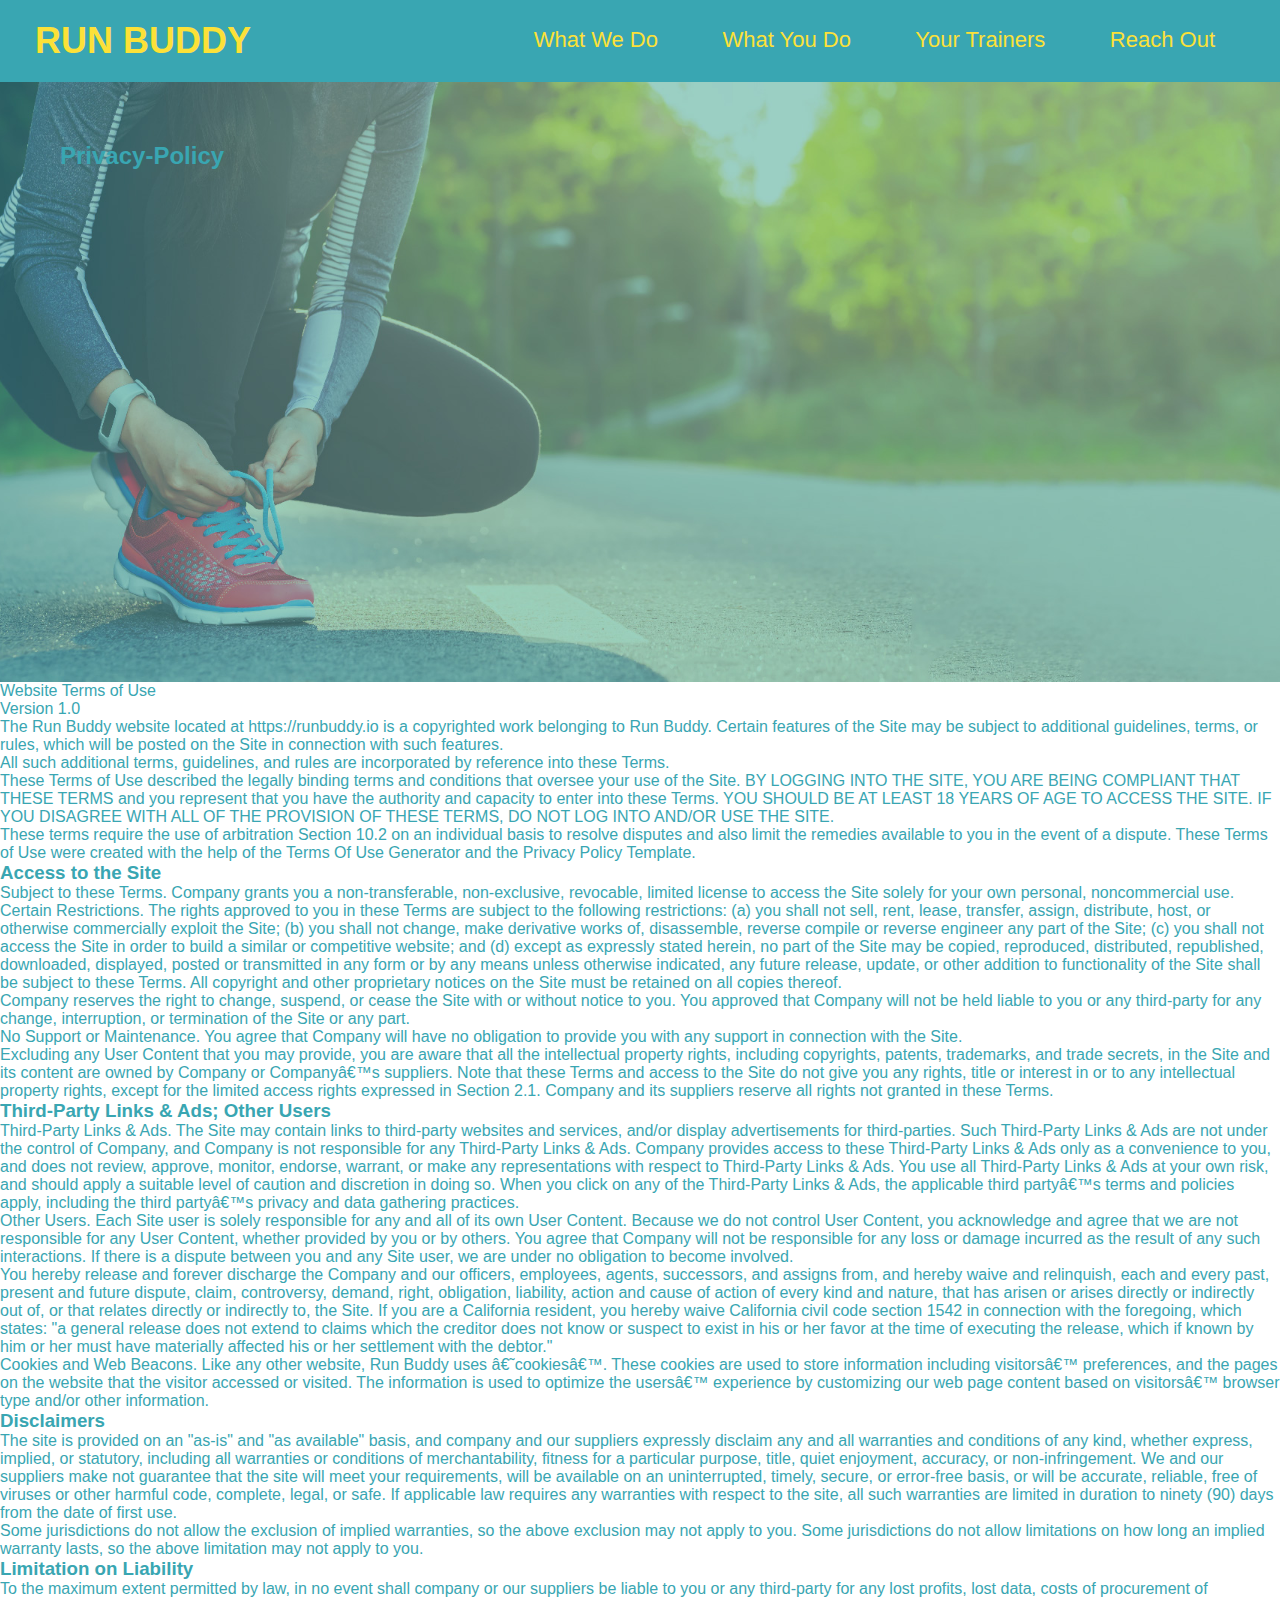
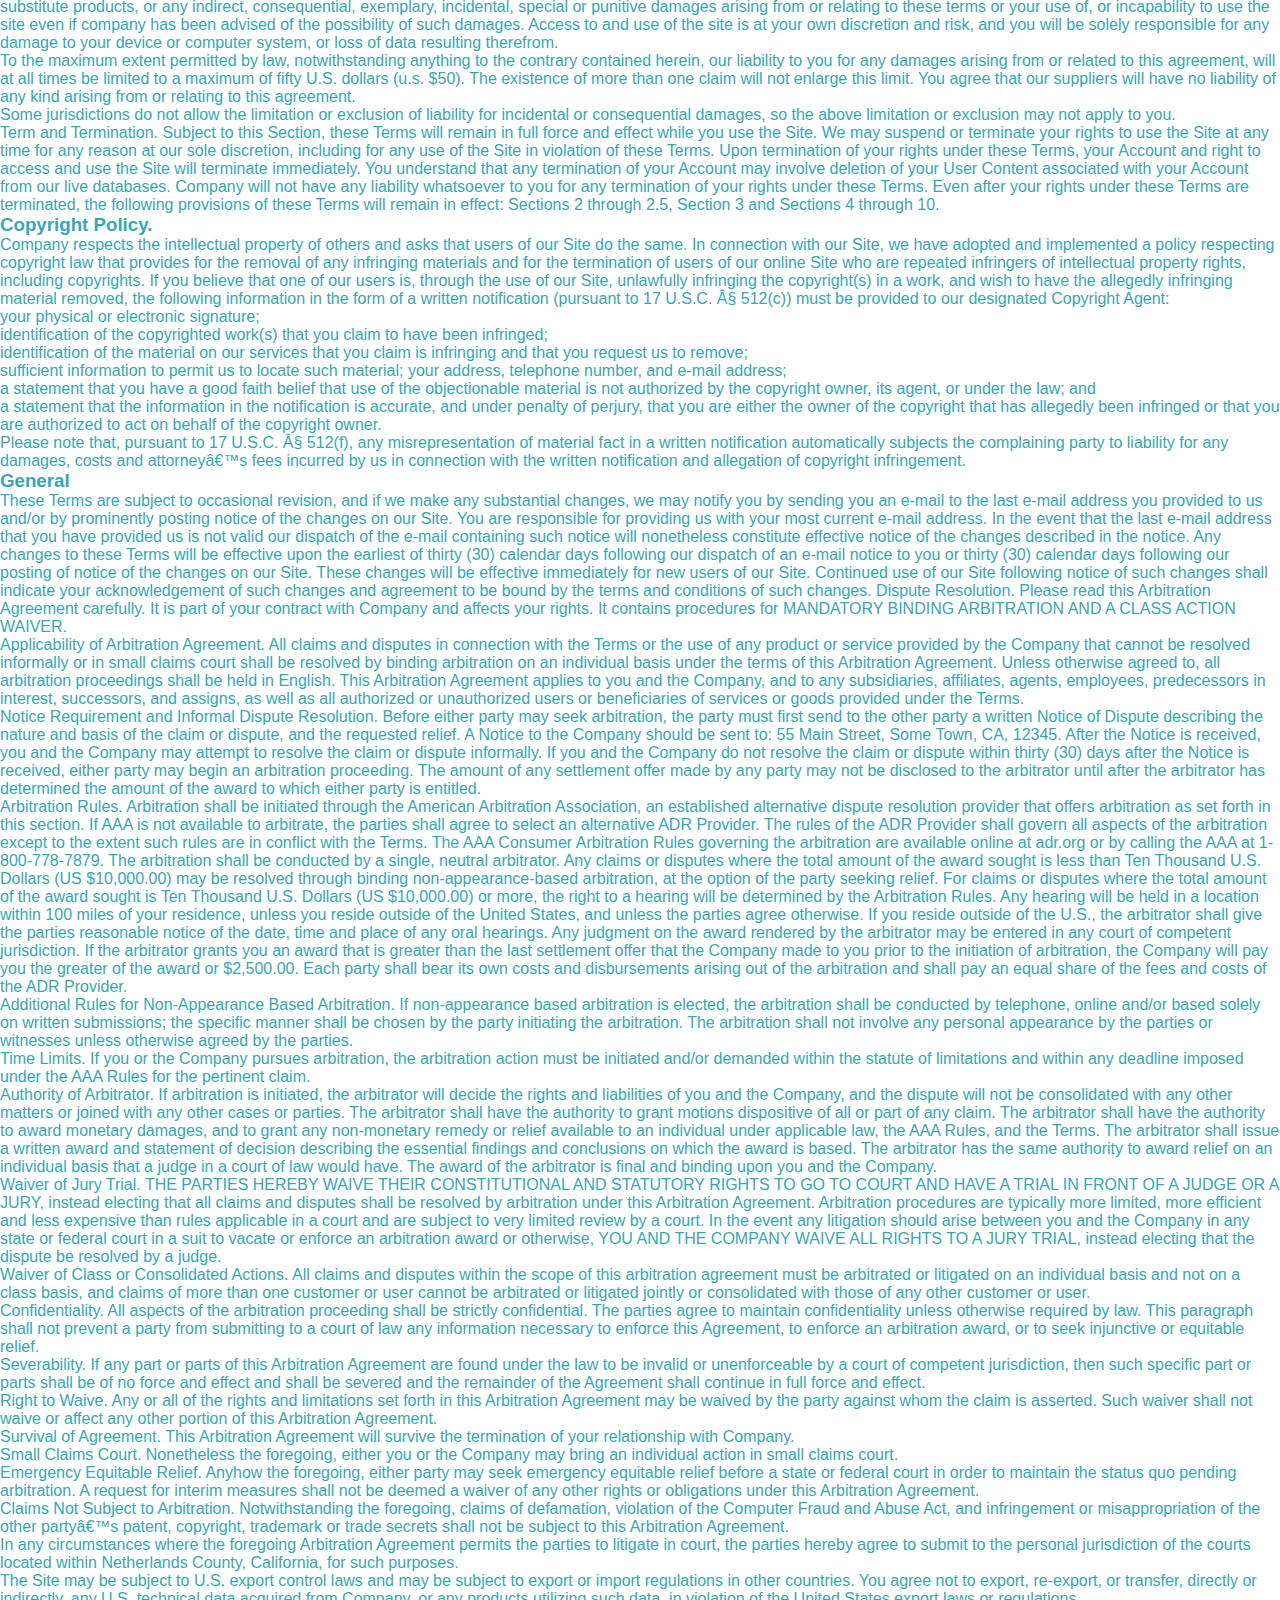
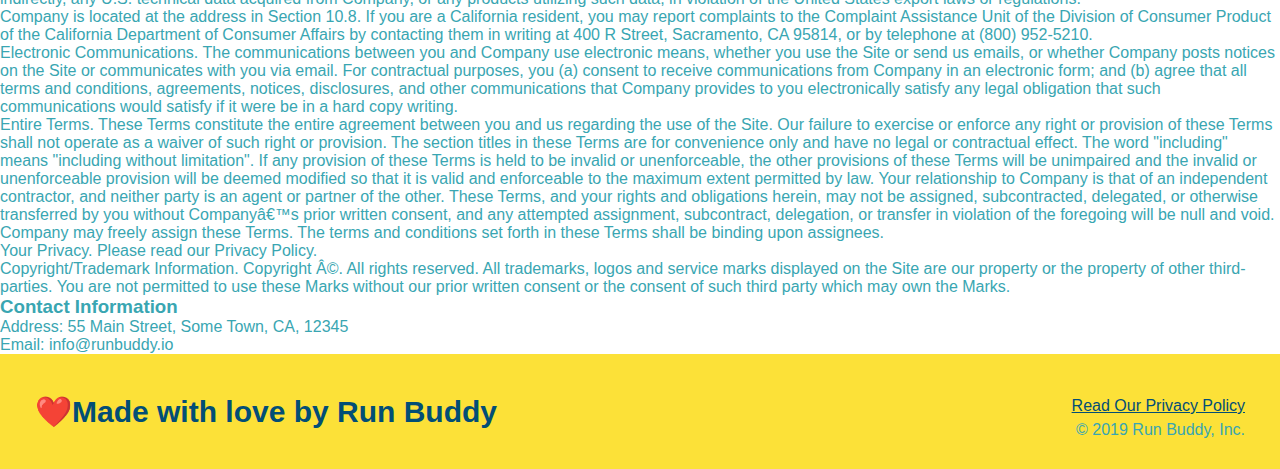
==== privacy-policy.html @ d07af6b5 "Adding privacy-policy" ====
<!DOCTYPE html>
<html lang="en">
  <head>
    <link rel="stylesheet" href="./assets/style.css" />
    <meta charset="UTF-8" />
    <title>Privacy Policy - Run Buddy</title>
  </head>
  <body>
    <header>
        <h1>
            <a href="/">RUN BUDDY</a>
        </h1>
        <nav>

        <!-- Unordered list element -->
        <ul>
            <!-- List item element-->
            <li>
                <!-- Anchor element-->
                <a href="./index.html#what-we-do">What We Do</a>
            </li>
            <li>
                <a href="./index.html#what-you-do">What You Do</a>
            </li>
            <li>
                <a href="./index.html#your-trainers">Your Trainers</a>
            </li>
            <li>
                <a href="./index.html#reach-out">Reach Out</a>
            </li>
        </ul>
    </nav>
    </header>
    <section class="hero">
        <h2 class="page-title">
            Privacy-Policy
        </h2>
    </section>
    <article class="secondary-content">
        <p>
            Website Terms of Use
          </p>
    
          <p>
            Version 1.0
          </p>
    
          <p>
            The Run Buddy website located at https://runbuddy.io is a copyrighted work belonging to Run Buddy. Certain
            features of the Site may be subject to additional guidelines, terms, or rules, which will be posted on the Site
            in connection with such features.
          </p>
    
          <p>
            All such additional terms, guidelines, and rules are incorporated by reference into these Terms.
          </p>
    
          <p>
            These Terms of Use described the legally binding terms and conditions that oversee your use of the Site. BY
            LOGGING INTO THE SITE, YOU ARE BEING COMPLIANT THAT THESE TERMS and you represent that you have the authority
            and capacity to enter into these Terms. YOU SHOULD BE AT LEAST 18 YEARS OF AGE TO ACCESS THE SITE. IF YOU
            DISAGREE WITH ALL OF THE PROVISION OF THESE TERMS, DO NOT LOG INTO AND/OR USE THE SITE.
          </p>
    
          <p>
            These terms require the use of arbitration Section 10.2 on an individual basis to resolve disputes and also
            limit the remedies available to you in the event of a dispute. These Terms of Use were created with the help of
            the Terms Of Use Generator and the Privacy Policy Template.
          </p>
    
          <h3>
            Access to the Site
          </h3>
    
          <p>
            Subject to these Terms. Company grants you a non-transferable, non-exclusive, revocable, limited license to
            access the Site solely for your own personal, noncommercial use.
          </p>
    
          <p>
            Certain Restrictions. The rights approved to you in these Terms are subject to the following restrictions: (a)
            you shall not sell, rent, lease, transfer, assign, distribute, host, or otherwise commercially exploit the Site;
            (b) you shall not change, make derivative works of, disassemble, reverse compile or reverse engineer any part of
            the Site; (c) you shall not access the Site in order to build a similar or competitive website; and (d) except
            as expressly stated herein, no part of the Site may be copied, reproduced, distributed, republished, downloaded,
            displayed, posted or transmitted in any form or by any means unless otherwise indicated, any future release,
            update, or other addition to functionality of the Site shall be subject to these Terms. All copyright and other
            proprietary notices on the Site must be retained on all copies thereof.
          </p>
    
          <p>
            Company reserves the right to change, suspend, or cease the Site with or without notice to you. You approved
            that Company will not be held liable to you or any third-party for any change, interruption, or termination of
            the Site or any part.
          </p>
    
          <p>
            No Support or Maintenance. You agree that Company will have no obligation to provide you with any support in
            connection with the Site.
          </p>
    
          <p>
            Excluding any User Content that you may provide, you are aware that all the intellectual property rights,
            including copyrights, patents, trademarks, and trade secrets, in the Site and its content are owned by Company
            or Companyâ€™s suppliers. Note that these Terms and access to the Site do not give you any rights, title or
            interest in or to any intellectual property rights, except for the limited access rights expressed in Section
            2.1. Company and its suppliers reserve all rights not granted in these Terms.
          </p>
    
          <h3>
            Third-Party Links & Ads; Other Users
          </h3>
    
          <p>
            Third-Party Links & Ads. The Site may contain links to third-party websites and services, and/or display
            advertisements for third-parties. Such Third-Party Links & Ads are not under the control of Company, and Company
            is not responsible for any Third-Party Links & Ads. Company provides access to these Third-Party Links & Ads
            only as a convenience to you, and does not review, approve, monitor, endorse, warrant, or make any
            representations with respect to Third-Party Links & Ads. You use all Third-Party Links & Ads at your own risk,
            and should apply a suitable level of caution and discretion in doing so. When you click on any of the
            Third-Party Links & Ads, the applicable third partyâ€™s terms and policies apply, including the third partyâ€™s
            privacy and data gathering practices.
          </p>
    
          <p>
            Other Users. Each Site user is solely responsible for any and all of its own User Content. Because we do not
            control User Content, you acknowledge and agree that we are not responsible for any User Content, whether
            provided by you or by others. You agree that Company will not be responsible for any loss or damage incurred as
            the result of any such interactions. If there is a dispute between you and any Site user, we are under no
            obligation to become involved.
          </p>
    
          <p>
            You hereby release and forever discharge the Company and our officers, employees, agents, successors, and
            assigns from, and hereby waive and relinquish, each and every past, present and future dispute, claim,
            controversy, demand, right, obligation, liability, action and cause of action of every kind and nature, that has
            arisen or arises directly or indirectly out of, or that relates directly or indirectly to, the Site. If you are
            a California resident, you hereby waive California civil code section 1542 in connection with the foregoing,
            which states: "a general release does not extend to claims which the creditor does not know or suspect to exist
            in his or her favor at the time of executing the release, which if known by him or her must have materially
            affected his or her settlement with the debtor."
          </p>
    
          <p>
            Cookies and Web Beacons. Like any other website, Run Buddy uses â€˜cookiesâ€™. These cookies are used to store
            information including visitorsâ€™ preferences, and the pages on the website that the visitor accessed or visited.
            The information is used to optimize the usersâ€™ experience by customizing our web page content based on visitorsâ€™
            browser type and/or other information.
          </p>
    
          <h3>
            Disclaimers
          </h3>
    
          <p>
            The site is provided on an "as-is" and "as available" basis, and company and our suppliers expressly disclaim
            any and all warranties and conditions of any kind, whether express, implied, or statutory, including all
            warranties or conditions of merchantability, fitness for a particular purpose, title, quiet enjoyment, accuracy,
            or non-infringement. We and our suppliers make not guarantee that the site will meet your requirements, will be
            available on an uninterrupted, timely, secure, or error-free basis, or will be accurate, reliable, free of
            viruses or other harmful code, complete, legal, or safe. If applicable law requires any warranties with respect
            to the site, all such warranties are limited in duration to ninety (90) days from the date of first use.
          </p>
    
          <p>
            Some jurisdictions do not allow the exclusion of implied warranties, so the above exclusion may not apply to
            you. Some jurisdictions do not allow limitations on how long an implied warranty lasts, so the above limitation
            may not apply to you.
          </p>
    
          <h3>
            Limitation on Liability
          </h3>
    
          <p>
            To the maximum extent permitted by law, in no event shall company or our suppliers be liable to you or any
            third-party for any lost profits, lost data, costs of procurement of substitute products, or any indirect,
            consequential, exemplary, incidental, special or punitive damages arising from or relating to these terms or
            your use of, or incapability to use the site even if company has been advised of the possibility of such
            damages. Access to and use of the site is at your own discretion and risk, and you will be solely responsible
            for any damage to your device or computer system, or loss of data resulting therefrom.
          </p>
    
          <p>
            To the maximum extent permitted by law, notwithstanding anything to the contrary contained herein, our liability
            to you for any damages arising from or related to this agreement, will at all times be limited to a maximum of
            fifty U.S. dollars (u.s. $50). The existence of more than one claim will not enlarge this limit. You agree that
            our suppliers will have no liability of any kind arising from or relating to this agreement.
          </p>
    
          <p>
            Some jurisdictions do not allow the limitation or exclusion of liability for incidental or consequential
            damages, so the above limitation or exclusion may not apply to you.
          </p>
    
          <p>
            Term and Termination. Subject to this Section, these Terms will remain in full force and effect while you use
            the Site. We may suspend or terminate your rights to use the Site at any time for any reason at our sole
            discretion, including for any use of the Site in violation of these Terms. Upon termination of your rights under
            these Terms, your Account and right to access and use the Site will terminate immediately. You understand that
            any termination of your Account may involve deletion of your User Content associated with your Account from our
            live databases. Company will not have any liability whatsoever to you for any termination of your rights under
            these Terms. Even after your rights under these Terms are terminated, the following provisions of these Terms
            will remain in effect: Sections 2 through 2.5, Section 3 and Sections 4 through 10.
          </p>
    
          <h3>
            Copyright Policy.
          </h3>
    
          <p>
            Company respects the intellectual property of others and asks that users of our Site do the same. In connection
            with our Site, we have adopted and implemented a policy respecting copyright law that provides for the removal
            of any infringing materials and for the termination of users of our online Site who are repeated infringers of
            intellectual property rights, including copyrights. If you believe that one of our users is, through the use of
            our Site, unlawfully infringing the copyright(s) in a work, and wish to have the allegedly infringing material
            removed, the following information in the form of a written notification (pursuant to 17 U.S.C. Â§ 512(c)) must
            be provided to our designated Copyright Agent:
          </p>
    
          <ul>
            <li>
              your physical or electronic signature;
            </li>
            <li>
              identification of the copyrighted work(s) that you claim to have been infringed;
            </li>
            <li>
              identification of the material on our services that you claim is infringing and that you request us to remove;
            </li>
            <li>
              sufficient information to permit us to locate such material; your address, telephone number, and e-mail
              address;
            </li>
            <li>
              a statement that you have a good faith belief that use of the objectionable material is not authorized by the
              copyright owner, its agent, or under the law; and
            </li>
            <li>
              a statement that the information in the notification is accurate, and under penalty of perjury, that you are
              either the owner of the copyright that has allegedly been infringed or that you are authorized to act on
              behalf of the copyright owner.
            </li>
          </ul>
    
          <p>
            Please note that, pursuant to 17 U.S.C. Â§ 512(f), any misrepresentation of material fact in a written
            notification automatically subjects the complaining party to liability for any damages, costs and attorneyâ€™s
            fees incurred by us in connection with the written notification and allegation of copyright infringement.
          </p>
    
          <h3>
            General
          </h3>
    
          <p>
            These Terms are subject to occasional revision, and if we make any substantial changes, we may notify you by
            sending you an e-mail to the last e-mail address you provided to us and/or by prominently posting notice of the
            changes on our Site. You are responsible for providing us with your most current e-mail address. In the event
            that the last e-mail address that you have provided us is not valid our dispatch of the e-mail containing such
            notice will nonetheless constitute effective notice of the changes described in the notice. Any changes to these
            Terms will be effective upon the earliest of thirty (30) calendar days following our dispatch of an e-mail
            notice to you or thirty (30) calendar days following our posting of notice of the changes on our Site. These
            changes will be effective immediately for new users of our Site. Continued use of our Site following notice of
            such changes shall indicate your acknowledgement of such changes and agreement to be bound by the terms and
            conditions of such changes. Dispute Resolution. Please read this Arbitration Agreement carefully. It is part of
            your contract with Company and affects your rights. It contains procedures for MANDATORY BINDING ARBITRATION AND
            A CLASS ACTION WAIVER.
          </p>
    
          <p>
            Applicability of Arbitration Agreement. All claims and disputes in connection with the Terms or the use of any
            product or service provided by the Company that cannot be resolved informally or in small claims court shall be
            resolved by binding arbitration on an individual basis under the terms of this Arbitration Agreement. Unless
            otherwise agreed to, all arbitration proceedings shall be held in English. This Arbitration Agreement applies to
            you and the Company, and to any subsidiaries, affiliates, agents, employees, predecessors in interest,
            successors, and assigns, as well as all authorized or unauthorized users or beneficiaries of services or goods
            provided under the Terms.
          </p>
    
          <p>
            Notice Requirement and Informal Dispute Resolution. Before either party may seek arbitration, the party must
            first send to the other party a written Notice of Dispute describing the nature and basis of the claim or
            dispute, and the requested relief. A Notice to the Company should be sent to: 55 Main Street, Some Town, CA,
            12345. After the Notice is received, you and the Company may attempt to resolve the claim or dispute informally.
            If you and the Company do not resolve the claim or dispute within thirty (30) days after the Notice is received,
            either party may begin an arbitration proceeding. The amount of any settlement offer made by any party may not
            be disclosed to the arbitrator until after the arbitrator has determined the amount of the award to which either
            party is entitled.
          </p>
    
          <p>
            Arbitration Rules. Arbitration shall be initiated through the American Arbitration Association, an established
            alternative dispute resolution provider that offers arbitration as set forth in this section. If AAA is not
            available to arbitrate, the parties shall agree to select an alternative ADR Provider. The rules of the ADR
            Provider shall govern all aspects of the arbitration except to the extent such rules are in conflict with the
            Terms. The AAA Consumer Arbitration Rules governing the arbitration are available online at adr.org or by
            calling the AAA at 1-800-778-7879. The arbitration shall be conducted by a single, neutral arbitrator. Any
            claims or disputes where the total amount of the award sought is less than Ten Thousand U.S. Dollars (US
            $10,000.00) may be resolved through binding non-appearance-based arbitration, at the option of the party seeking
            relief. For claims or disputes where the total amount of the award sought is Ten Thousand U.S. Dollars (US
            $10,000.00) or more, the right to a hearing will be determined by the Arbitration Rules. Any hearing will be
            held in a location within 100 miles of your residence, unless you reside outside of the United States, and
            unless the parties agree otherwise. If you reside outside of the U.S., the arbitrator shall give the parties
            reasonable notice of the date, time and place of any oral hearings. Any judgment on the award rendered by the
            arbitrator may be entered in any court of competent jurisdiction. If the arbitrator grants you an award that is
            greater than the last settlement offer that the Company made to you prior to the initiation of arbitration, the
            Company will pay you the greater of the award or $2,500.00. Each party shall bear its own costs and
            disbursements arising out of the arbitration and shall pay an equal share of the fees and costs of the ADR
            Provider.
          </p>
    
          <p>
            Additional Rules for Non-Appearance Based Arbitration. If non-appearance based arbitration is elected, the
            arbitration shall be conducted by telephone, online and/or based solely on written submissions; the specific
            manner shall be chosen by the party initiating the arbitration. The arbitration shall not involve any personal
            appearance by the parties or witnesses unless otherwise agreed by the parties.
          </p>
    
          <p>
            Time Limits. If you or the Company pursues arbitration, the arbitration action must be initiated and/or demanded
            within the statute of limitations and within any deadline imposed under the AAA Rules for the pertinent claim.
          </p>
    
          <p>
            Authority of Arbitrator. If arbitration is initiated, the arbitrator will decide the rights and liabilities of
            you and the Company, and the dispute will not be consolidated with any other matters or joined with any other
            cases or parties. The arbitrator shall have the authority to grant motions dispositive of all or part of any
            claim. The arbitrator shall have the authority to award monetary damages, and to grant any non-monetary remedy
            or relief available to an individual under applicable law, the AAA Rules, and the Terms. The arbitrator shall
            issue a written award and statement of decision describing the essential findings and conclusions on which the
            award is based. The arbitrator has the same authority to award relief on an individual basis that a judge in a
            court of law would have. The award of the arbitrator is final and binding upon you and the Company.
          </p>
    
          <p>
            Waiver of Jury Trial. THE PARTIES HEREBY WAIVE THEIR CONSTITUTIONAL AND STATUTORY RIGHTS TO GO TO COURT AND HAVE
            A TRIAL IN FRONT OF A JUDGE OR A JURY, instead electing that all claims and disputes shall be resolved by
            arbitration under this Arbitration Agreement. Arbitration procedures are typically more limited, more efficient
            and less expensive than rules applicable in a court and are subject to very limited review by a court. In the
            event any litigation should arise between you and the Company in any state or federal court in a suit to vacate
            or enforce an arbitration award or otherwise, YOU AND THE COMPANY WAIVE ALL RIGHTS TO A JURY TRIAL, instead
            electing that the dispute be resolved by a judge.
          </p>
    
          <p>
            Waiver of Class or Consolidated Actions. All claims and disputes within the scope of this arbitration agreement
            must be arbitrated or litigated on an individual basis and not on a class basis, and claims of more than one
            customer or user cannot be arbitrated or litigated jointly or consolidated with those of any other customer or
            user.
          </p>
    
          <p>
            Confidentiality. All aspects of the arbitration proceeding shall be strictly confidential. The parties agree to
            maintain confidentiality unless otherwise required by law. This paragraph shall not prevent a party from
            submitting to a court of law any information necessary to enforce this Agreement, to enforce an arbitration
            award, or to seek injunctive or equitable relief.
          </p>
    
          <p>
            Severability. If any part or parts of this Arbitration Agreement are found under the law to be invalid or
            unenforceable by a court of competent jurisdiction, then such specific part or parts shall be of no force and
            effect and shall be severed and the remainder of the Agreement shall continue in full force and effect.
          </p>
    
          <p>
            Right to Waive. Any or all of the rights and limitations set forth in this Arbitration Agreement may be waived
            by the party against whom the claim is asserted. Such waiver shall not waive or affect any other portion of this
            Arbitration Agreement.
          </p>
    
          <p>
            Survival of Agreement. This Arbitration Agreement will survive the termination of your relationship with
            Company.
          </p>
    
          <p>
            Small Claims Court. Nonetheless the foregoing, either you or the Company may bring an individual action in small
            claims court.
          </p>
    
          <p>
            Emergency Equitable Relief. Anyhow the foregoing, either party may seek emergency equitable relief before a
            state or federal court in order to maintain the status quo pending arbitration. A request for interim measures
            shall not be deemed a waiver of any other rights or obligations under this Arbitration Agreement.
          </p>
    
          <p>
            Claims Not Subject to Arbitration. Notwithstanding the foregoing, claims of defamation, violation of the
            Computer Fraud and Abuse Act, and infringement or misappropriation of the other partyâ€™s patent, copyright,
            trademark or trade secrets shall not be subject to this Arbitration Agreement.
          </p>
    
          <p>
            In any circumstances where the foregoing Arbitration Agreement permits the parties to litigate in court, the
            parties hereby agree to submit to the personal jurisdiction of the courts located within Netherlands County,
            California, for such purposes.
          </p>
    
          <p>
            The Site may be subject to U.S. export control laws and may be subject to export or import regulations in other
            countries. You agree not to export, re-export, or transfer, directly or indirectly, any U.S. technical data
            acquired from Company, or any products utilizing such data, in violation of the United States export laws or
            regulations.
          </p>
    
          <p>
            Company is located at the address in Section 10.8. If you are a California resident, you may report complaints
            to the Complaint Assistance Unit of the Division of Consumer Product of the California Department of Consumer
            Affairs by contacting them in writing at 400 R Street, Sacramento, CA 95814, or by telephone at (800) 952-5210.
          </p>
    
          <p>
            Electronic Communications. The communications between you and Company use electronic means, whether you use the
            Site or send us emails, or whether Company posts notices on the Site or communicates with you via email. For
            contractual purposes, you (a) consent to receive communications from Company in an electronic form; and (b)
            agree that all terms and conditions, agreements, notices, disclosures, and other communications that Company
            provides to you electronically satisfy any legal obligation that such communications would satisfy if it were be
            in a hard copy writing.
          </p>
    
          <p>
            Entire Terms. These Terms constitute the entire agreement between you and us regarding the use of the Site. Our
            failure to exercise or enforce any right or provision of these Terms shall not operate as a waiver of such right
            or provision. The section titles in these Terms are for convenience only and have no legal or contractual
            effect. The word "including" means "including without limitation". If any provision of these Terms is held to be
            invalid or unenforceable, the other provisions of these Terms will be unimpaired and the invalid or
            unenforceable provision will be deemed modified so that it is valid and enforceable to the maximum extent
            permitted by law. Your relationship to Company is that of an independent contractor, and neither party is an
            agent or partner of the other. These Terms, and your rights and obligations herein, may not be assigned,
            subcontracted, delegated, or otherwise transferred by you without Companyâ€™s prior written consent, and any
            attempted assignment, subcontract, delegation, or transfer in violation of the foregoing will be null and void.
            Company may freely assign these Terms. The terms and conditions set forth in these Terms shall be binding upon
            assignees.
          </p>
    
          <p>
            Your Privacy. Please read our Privacy Policy.
          </p>
    
          <p>
            Copyright/Trademark Information. Copyright Â©. All rights reserved. All trademarks, logos and service marks
            displayed on the Site are our property or the property of other third-parties. You are not permitted to use
            these Marks without our prior written consent or the consent of such third party which may own the Marks.
          </p>
    
          <h3>
            Contact Information
          </h3>
    
          <p>
            Address: 55 Main Street, Some Town, CA, 12345
          </p>
    
          <p>
            Email: info@runbuddy.io
          </p>
    </article>

    <footer>
        <h2>❤️Made with love by Run Buddy</h2>
        <div>
            <a href="#">Read Our Privacy Policy</a><br />
            &copy; 2019 Run Buddy, Inc.
        </div>
    </footer>
  </body>
</html>
---- assets/style.css ----
* {
    margin: 0;
    padding: 0;
    box-sizing: border-box;
}


body {
    /* more on this alphanumerical value in a minute! */
    color: #39a6b2;
    font-family: Arial, Helvetica, sans-serif;
}

/* apply styles to <header> */
header {
    padding: 20px 35px;
    background-color: #39a6b2;
}

header h1 {
    font-weight: bold;
    font-size: 36px;
    color: #fce138;
    margin: 0;
    display: inline;
}

header a {
    text-decoration: none;
    color: #fce138;
}

header nav {
    float: right;
    margin: 7px 0;
}

header nav ul li {
    display: inline;
}

header nav ul li a {
    margin: 0 30px;
    font-weight: lighter;
    font-size: 22px;
}

footer {
    background: #fce138;
    width: 100%;
    padding: 40px 35px;
}

footer h2 {
    display: inline;
    color: #024e76;
    font-size: 30px;
    margin: 0;
}

footer div {
    float: right;
    line-height: 1.5;
    text-align: right;
}

footer a {
    color: #024e76;
}

section {
    padding: 60px;
}

/* Hero Style Start */
.hero {
    background-image: url(../assets/images/hero-bg.jpg);
    height: 600px;
    background-size: cover;
    background-position: center;
    position: relative;
}


/* Hero Form Box Start */
.hero-form {
    border: 3px solid #024e76;
    background-color: #fce138;
    padding: 20px;
    width: 500px;
    color: #024e76;
    position: absolute;
    bottom: 120px;
    right: 140px;
}
    
.hero-form h3 {
    font-size: 24px;
    margin: 0;
}

.hero-form p {
    margin: 5px 0 15px 0;
}

.form-input {
    border: 1px solid #024e76;
    display: block;
    padding: 7px 15px;
    font-size: 16px;
    color: #024e76;
    width: 100%;
    margin-bottom: 15px;
}

.hero-form label {
    margin: 0 5px;
}

.hero-form button {
    color: #fce138;
    background-color: #024e76;
    border: none;
    padding: 10px 20px;
    font-size: 16px;
}
/*Hero Form Box Ends */
/* Hero Style End */

.intro {
    text-align: center;
}

.intro h2 {
    font-size: 55px;
    color: #024e76;
    margin-bottom: 35px;
    padding: 0 100px 20px 100px;
    border-bottom: 3px solid;
    border-color: #fce138;
}

.intro p {
    line-height: 1.7;
    color: #39a6b2;
    width: 80%;
    font-size: 20px;
}

.intro p {
    /*add this along side your other decalrations*/
    margin: 0 auto;
}

.steps {
    text-align: center;
    background: #fce138;
}

.section-title {
    font-size: 55px;
    display: inline-block;
    padding: 0 100px 20px 100px;
    border-bottom: 3px solid;
    margin-bottom: 35px;
     color: #024e76;
    }

.primary-border {
    border-color: #fce138;
}

.secondary-border {
    border-color: #39a6b2;
}

.steps div {
    margin-bottom: 80px;
}

.steps img {
    width: 15%;
    margin: 10px 0;
}

.steps h3 {
    color: #024e76;
    font-size: 46px;
    margin-top: 10px;
}

.steps p {
    color: #39a6b2;
    font-size: 23px;
}

.steps span {
    font-size: 38px;
}

.trainers {
    text-align: center;
}

.trainer {
    width: 900px;
    margin: 0 auto 30px auto;
    background: #024e76;
    color: #fce138;
    overflow: auto;
}

.trainer img {
    width: 35%;
    float: left;
}

.trainer-bio {
    padding: 35px;
    float: left;
    width: 65%;
}

.text-left {
    text-align: left;
}

.text-right {
    text-align: right;
}

.trainer-bio h3 {
    font-size: 32px;
    margin-bottom: 8px;
  }
 
.trainer-bio h4 {
    font-weight: lighter;
    font-size: 26px;
    margin-bottom: 25px;
  }
  
.trainer-bio p {
    font-size: 17px;
    line-height: 1.3;
  }

  /*REACH OUT STYLES START*/
.contact {
      text-align: center;
      background: #024e76;
  } 
  
.contact h2 {
      color: #fce138;
  }

.contact-info iframe {
      width: 400px;
      height: 400px;
  }

.contact-info div {
      width: 410px;
      display: inline-block;
      vertical-align: top;
      text-align: left;
      margin: 30px 0 0 60px;
      color: white;
  }

.contact-info h3 {
    color: #fce138;
    font-size: 32px;
  }
  
.contact-info p, .contact-info address {
    margin: 20px 0;
    line-height: 1.5;
    font-size: 20px;
    font-style: normal;
  }
  
.contact-info a {
    color: #fce138;
  }
  
/* REACH OUT STYLES END */
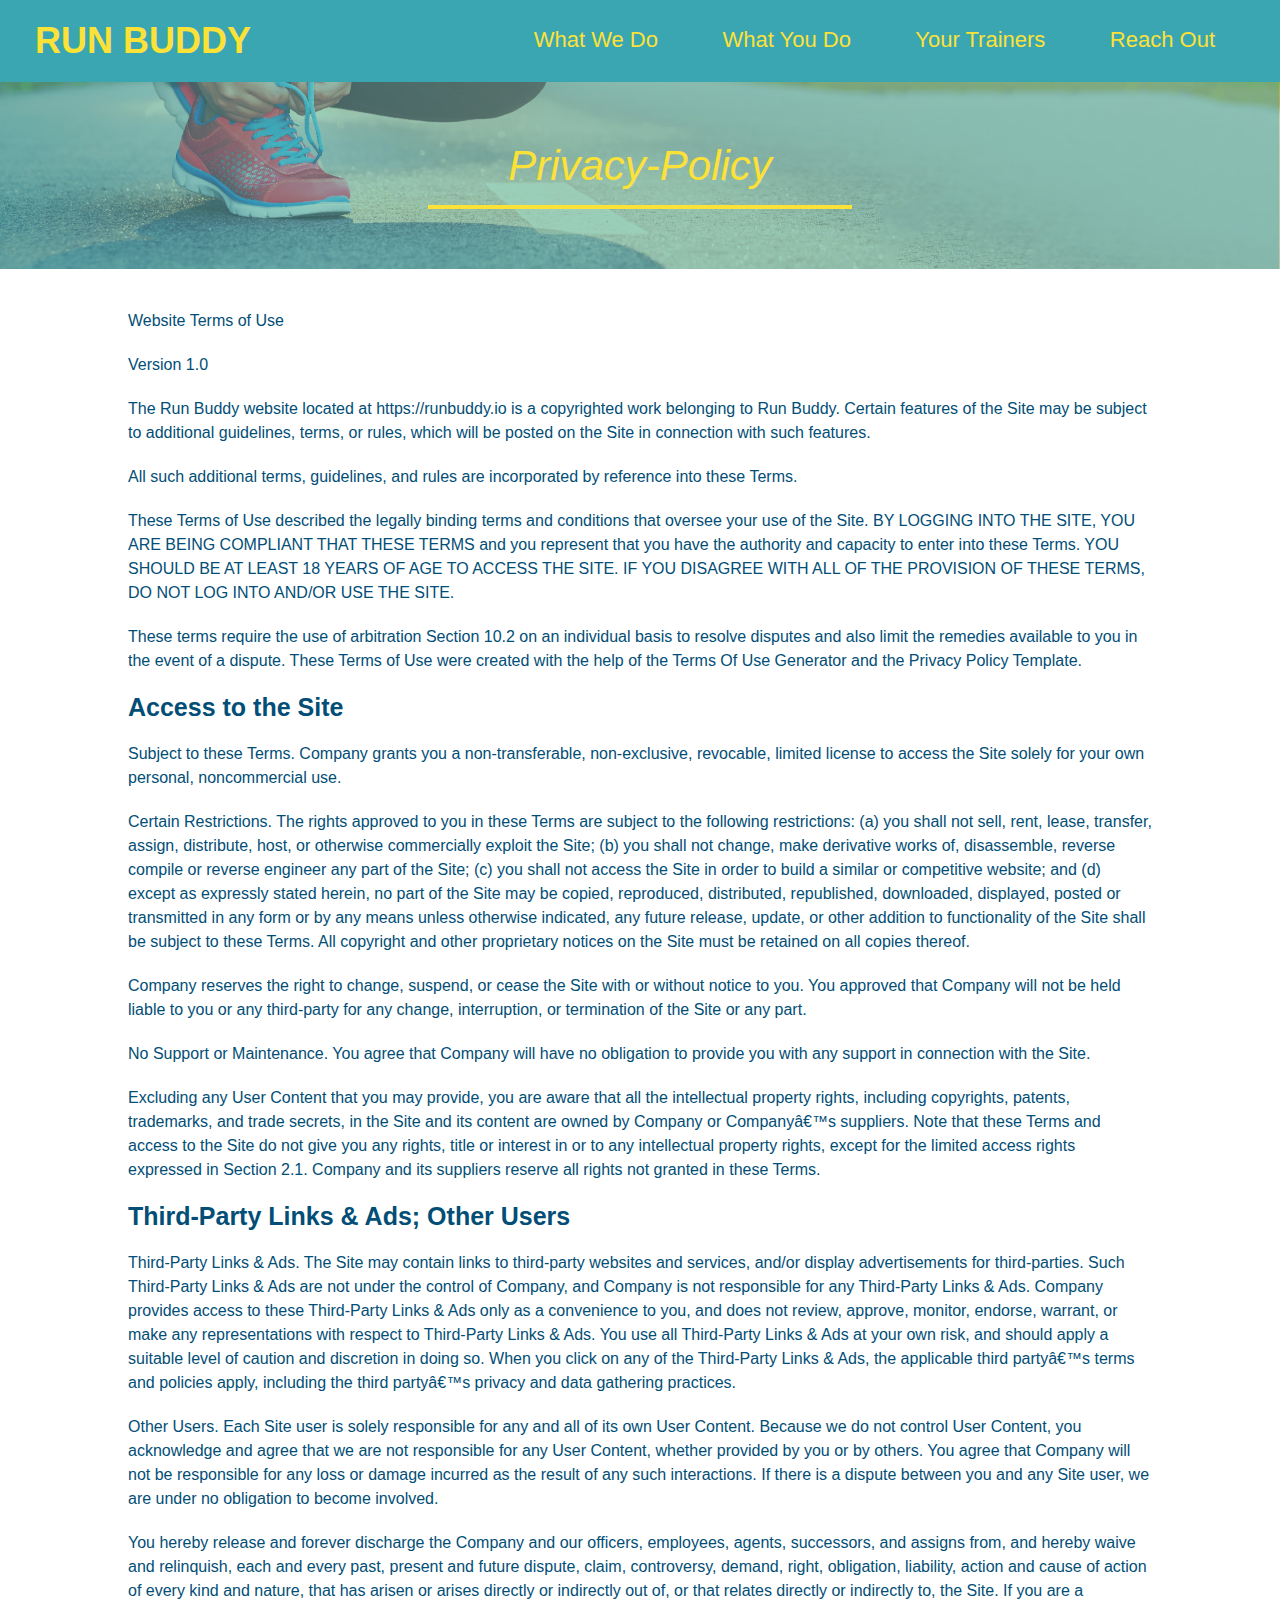
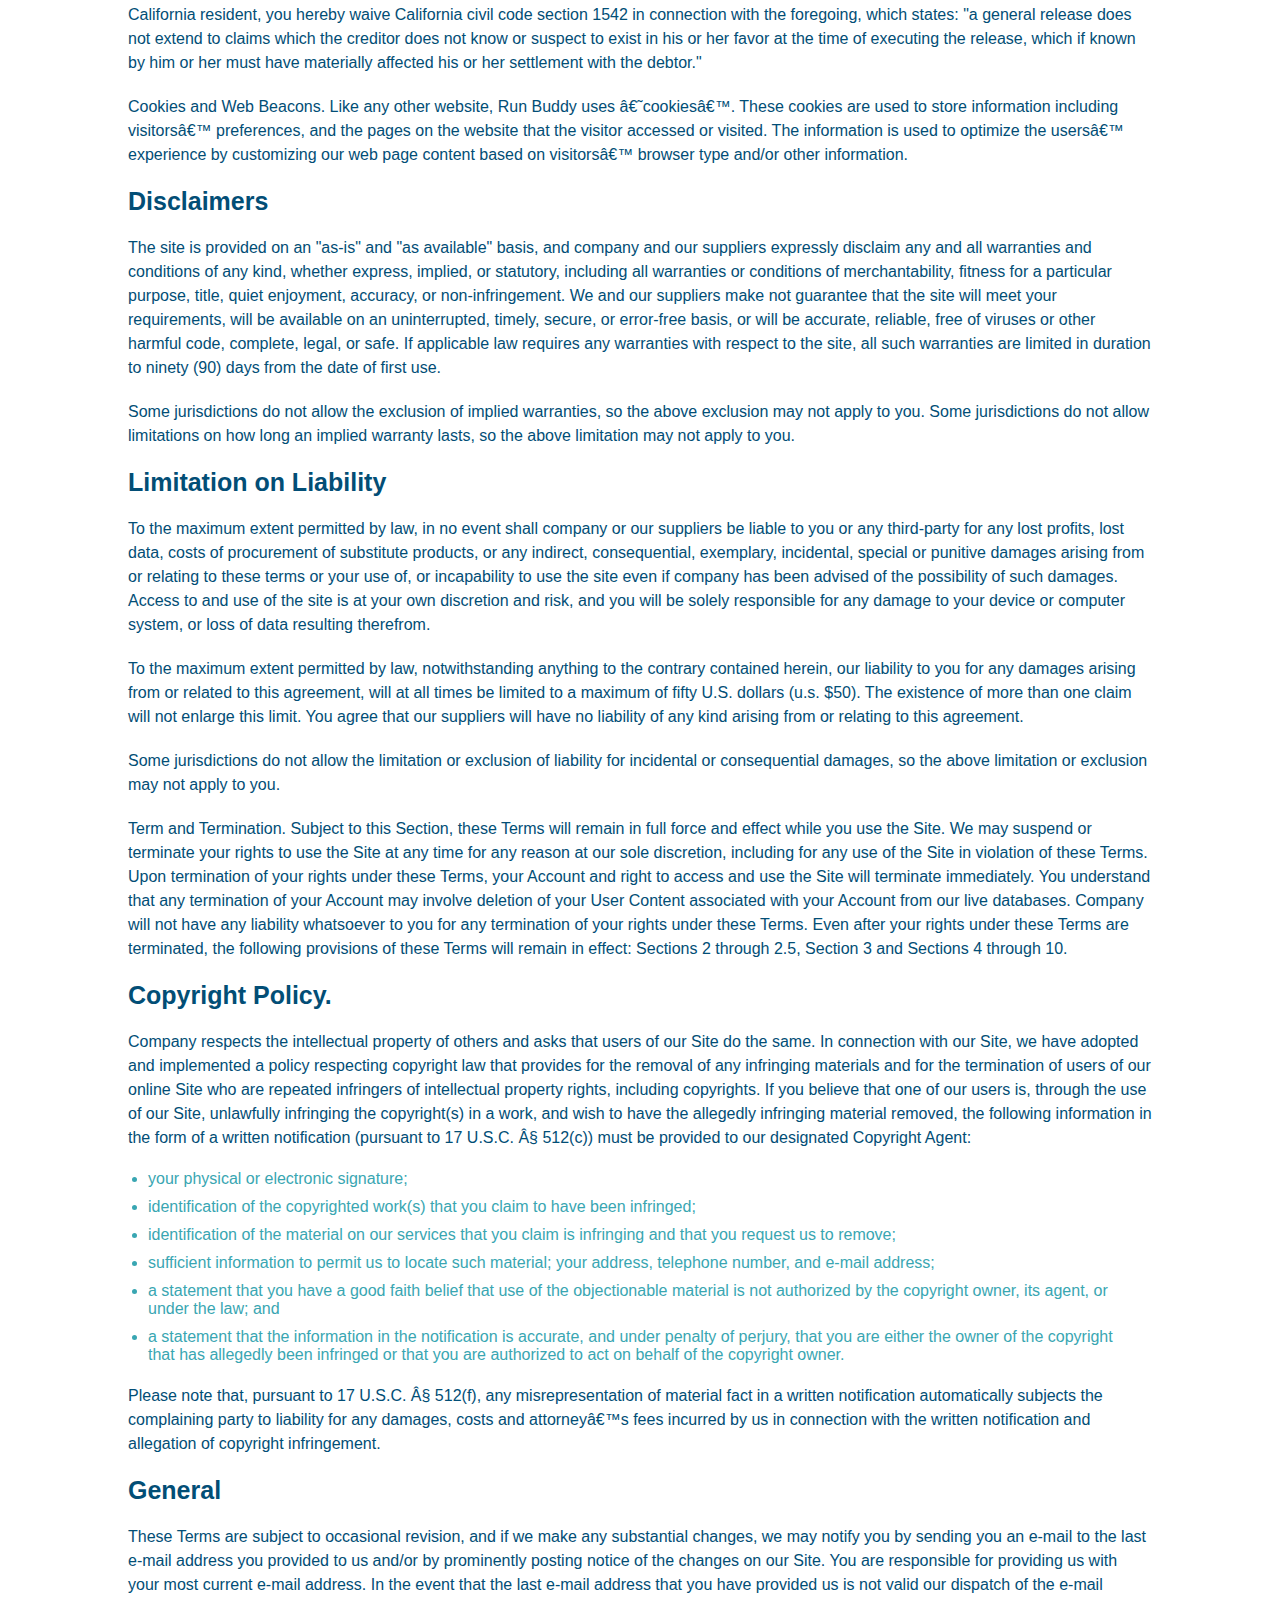
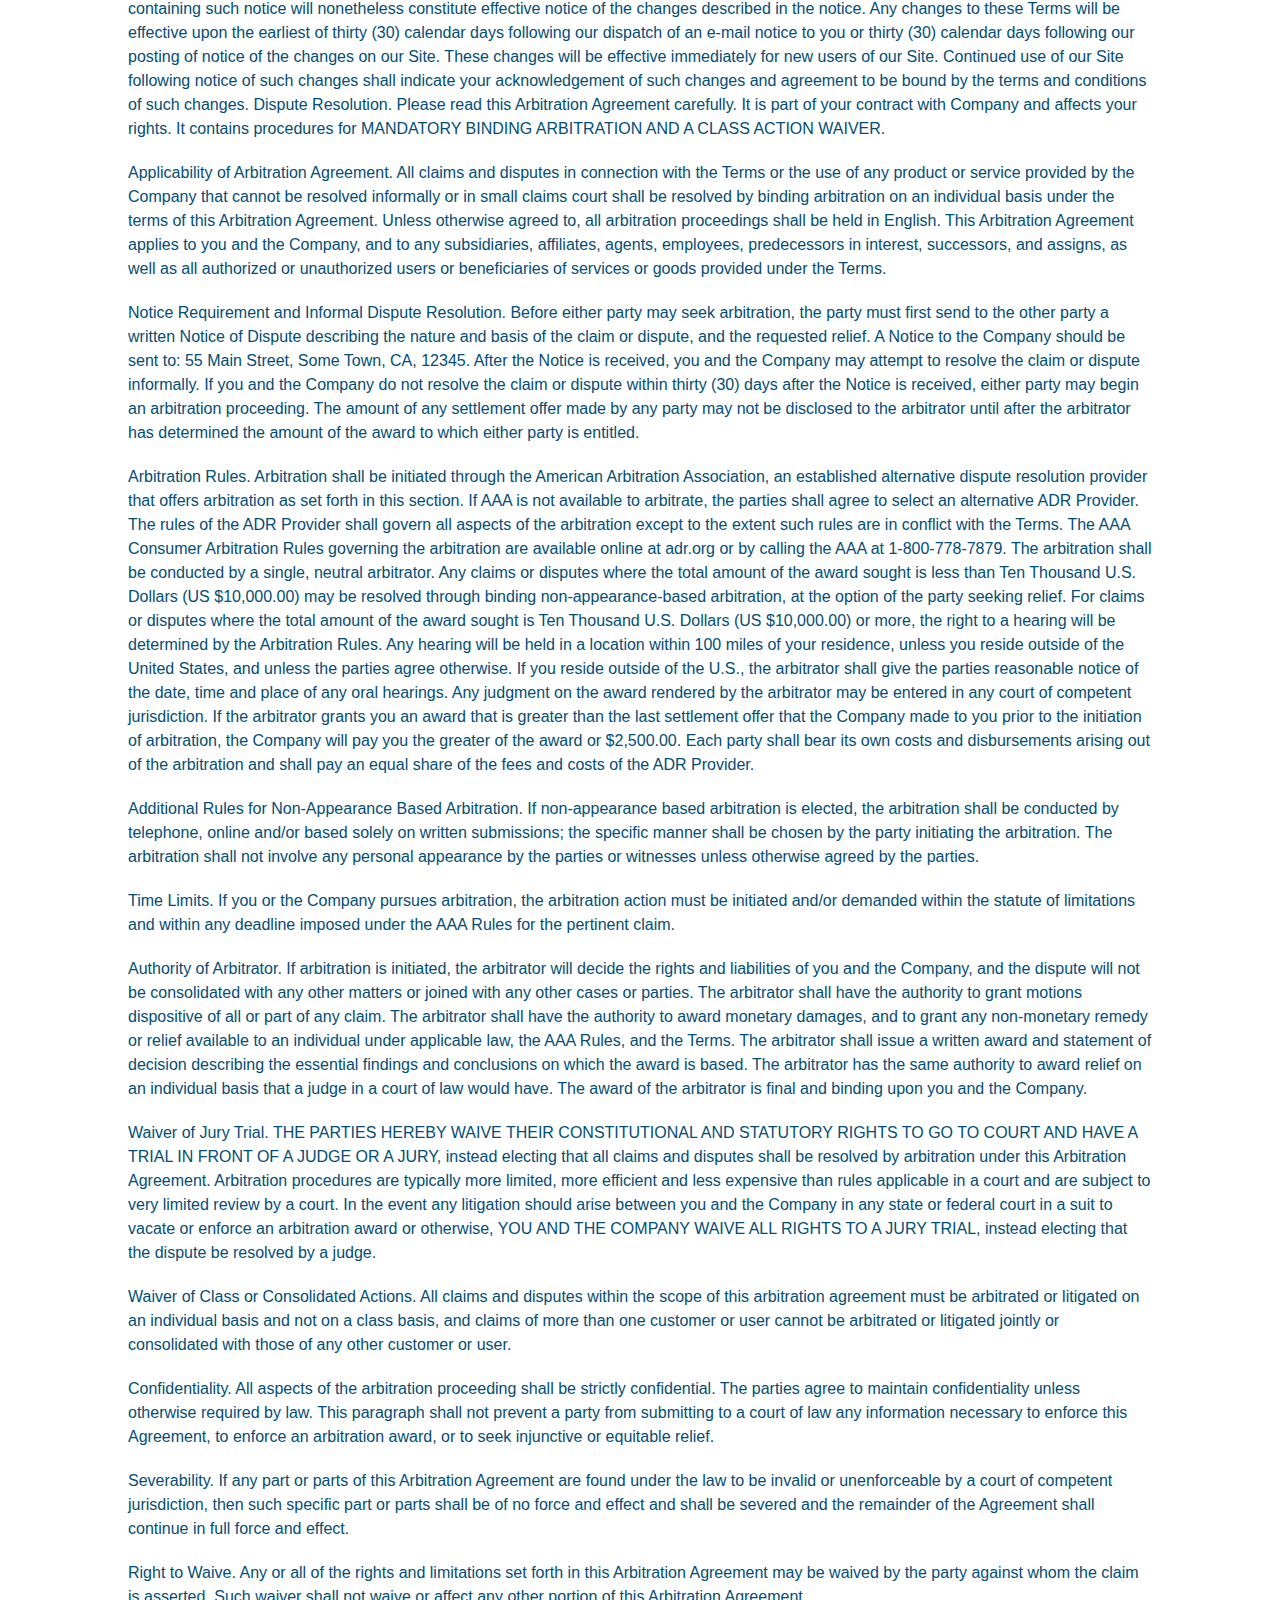
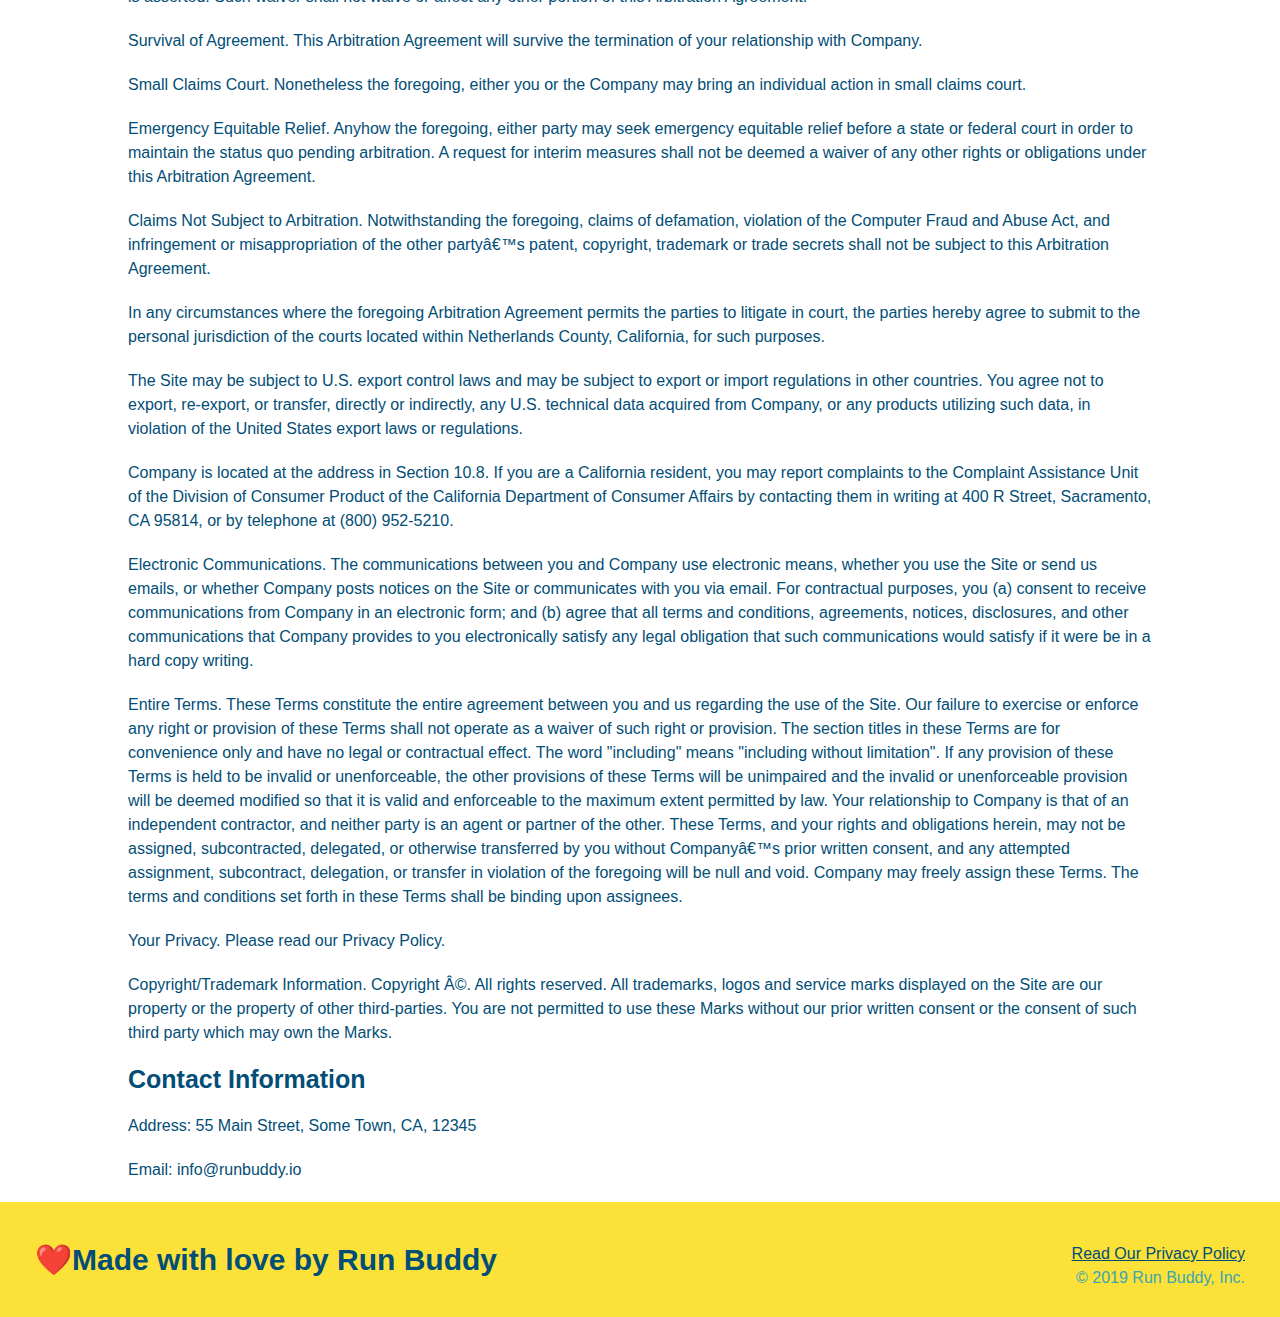
==== commit 469a9f3c: "Added secondary style page, linked both style pages to privacy-policy.html, and added styling to sec" ====
--- a/privacy-policy.html
+++ b/privacy-policy.html
@@ -2,6 +2,7 @@
 <html lang="en">
   <head>
     <link rel="stylesheet" href="./assets/style.css" />
+    <link rel="stylesheet" href="./assets/secondary-style.css" />
     <meta charset="UTF-8" />
     <title>Privacy Policy - Run Buddy</title>
   </head>
--- a/assets/style.css
+++ b/assets/style.css
@@ -285,4 +285,15 @@
     color: #fce138;
   }
   
-/* REACH OUT STYLES END */+/* REACH OUT STYLES END */
+
+.page-title {
+    color: #fce138;
+    display: inline-block;
+    border-bottom: 4px solid #fce138;
+    padding: 0 80px 15px 80px;
+    font-weight: normal;
+    font-size: 42px;
+    font-style: italic;
+    
+}--- a/assets/secondary-style.css
+++ b/assets/secondary-style.css
@@ -0,0 +1,32 @@
+.hero {
+    background-position: bottom;
+    height: auto;
+    text-align: center;
+    margin-bottom: 40px;
+  }
+
+.secondary-content {
+    width: 80%;
+    margin: auto;
+    color: #024e76;
+}  
+
+.secondary-content h3 {
+    font-size: 25px;
+    margin: 20px 0 20px 0;
+}
+
+.secondary-content p {
+    font-size: 16px;
+    line-height: 1.5;
+    margin: 20px 0 20px 0;
+}
+
+.secondary-content ul {
+    margin: 15px 20px 15px 20px;
+}
+
+.secondary-content li {
+    color: #39a6b2;
+    margin: 10px 0 10px 0;
+}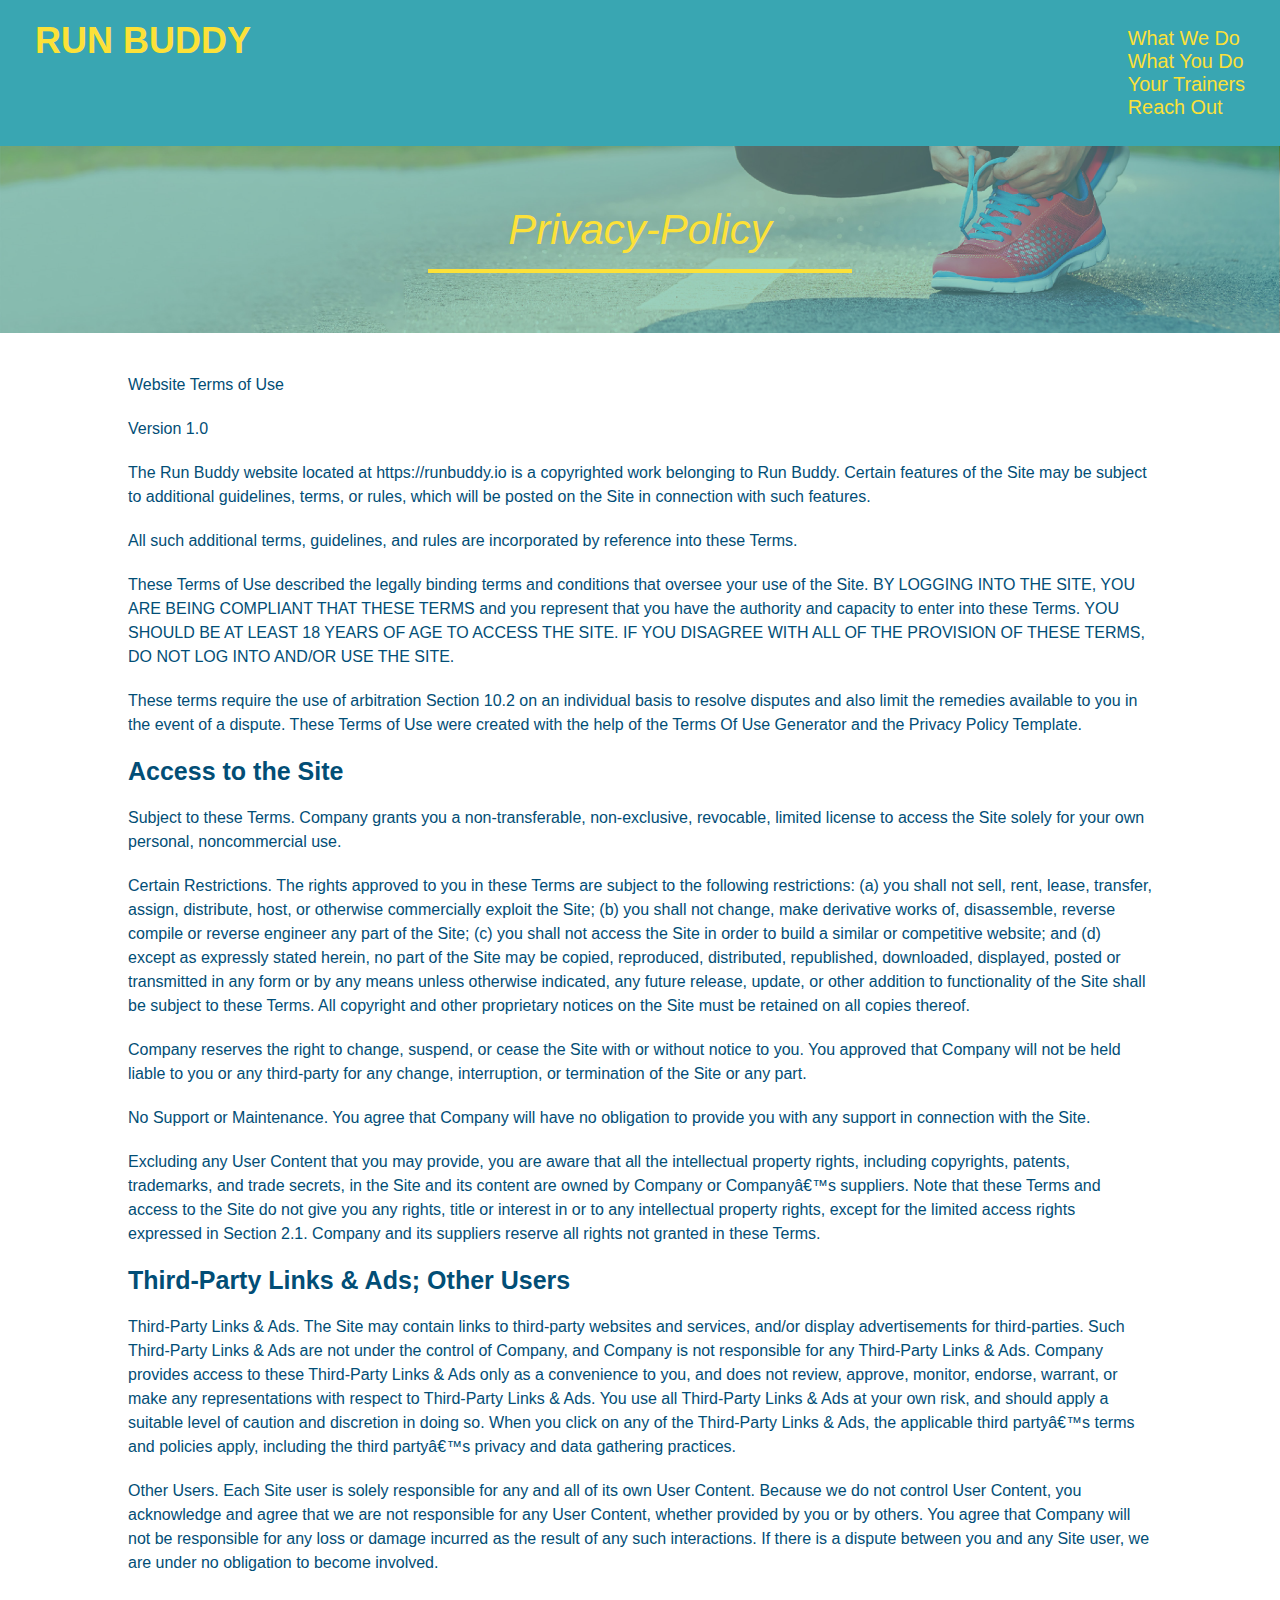
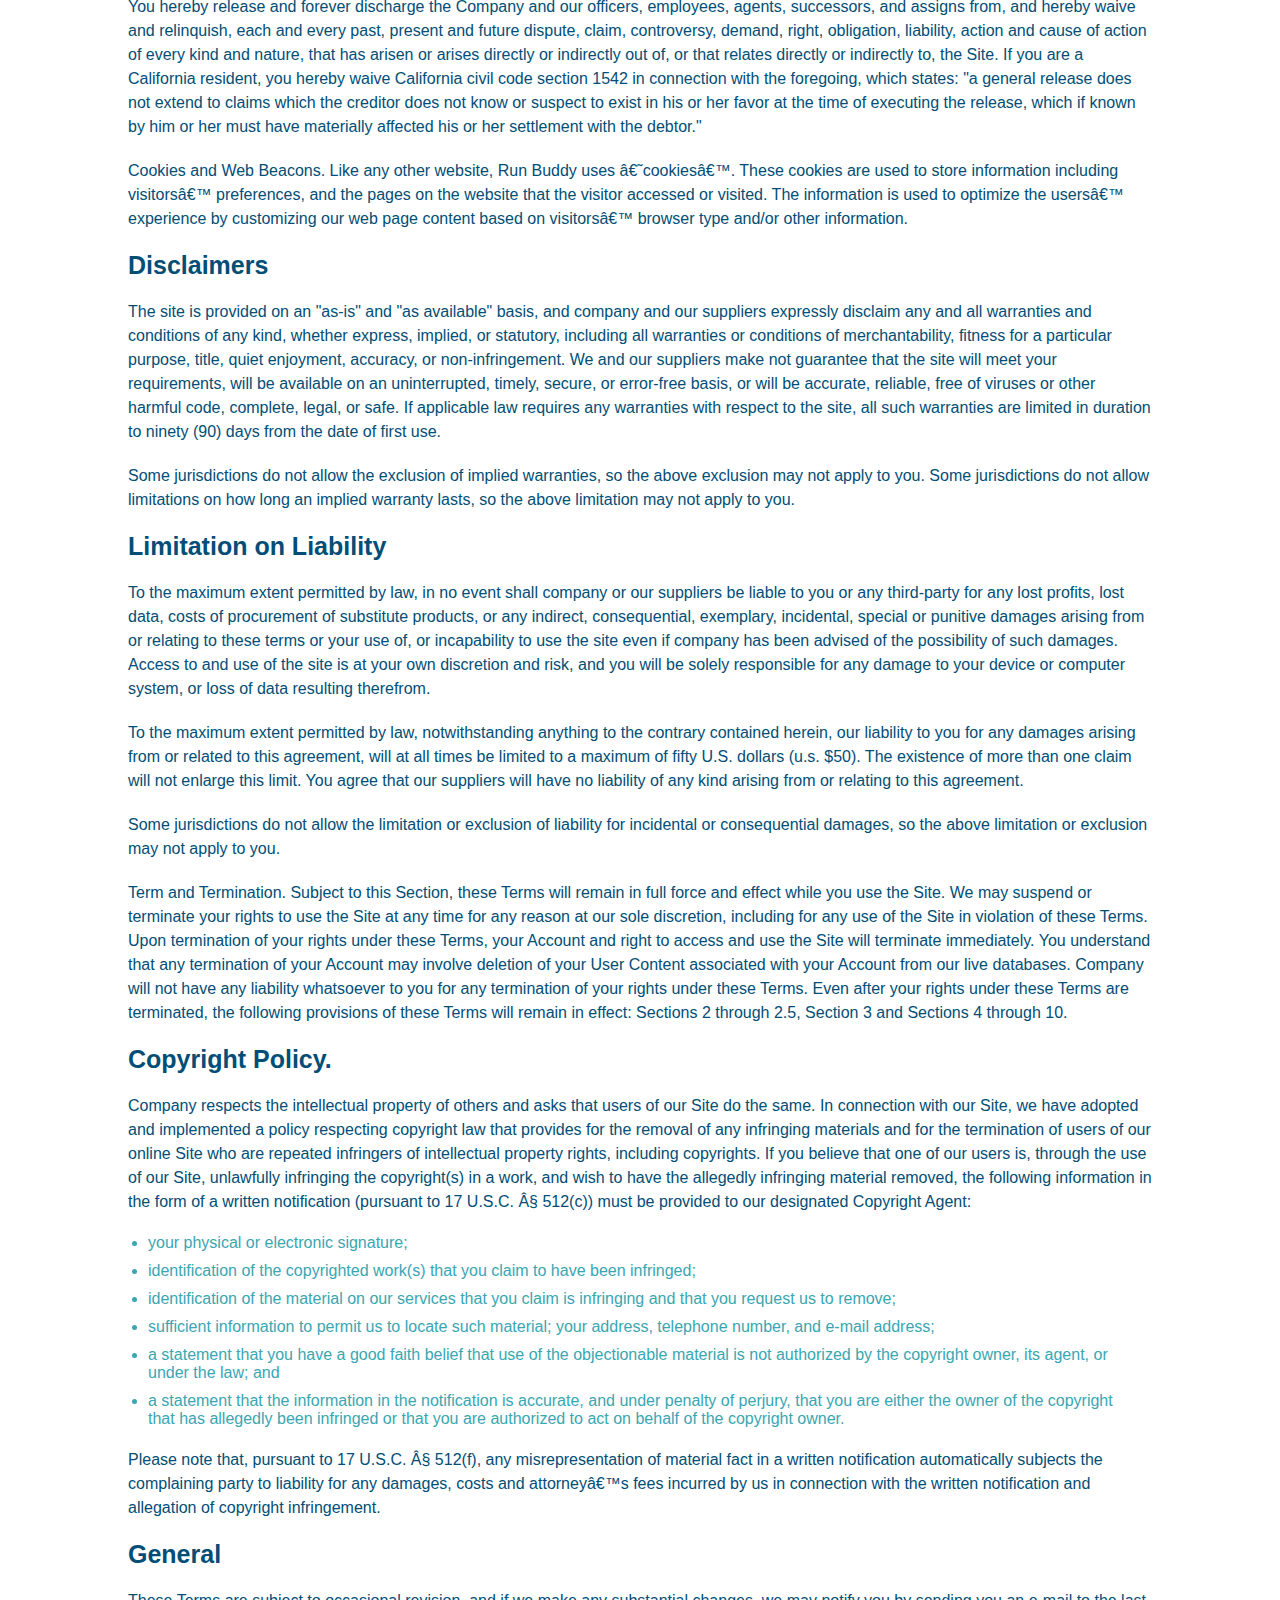
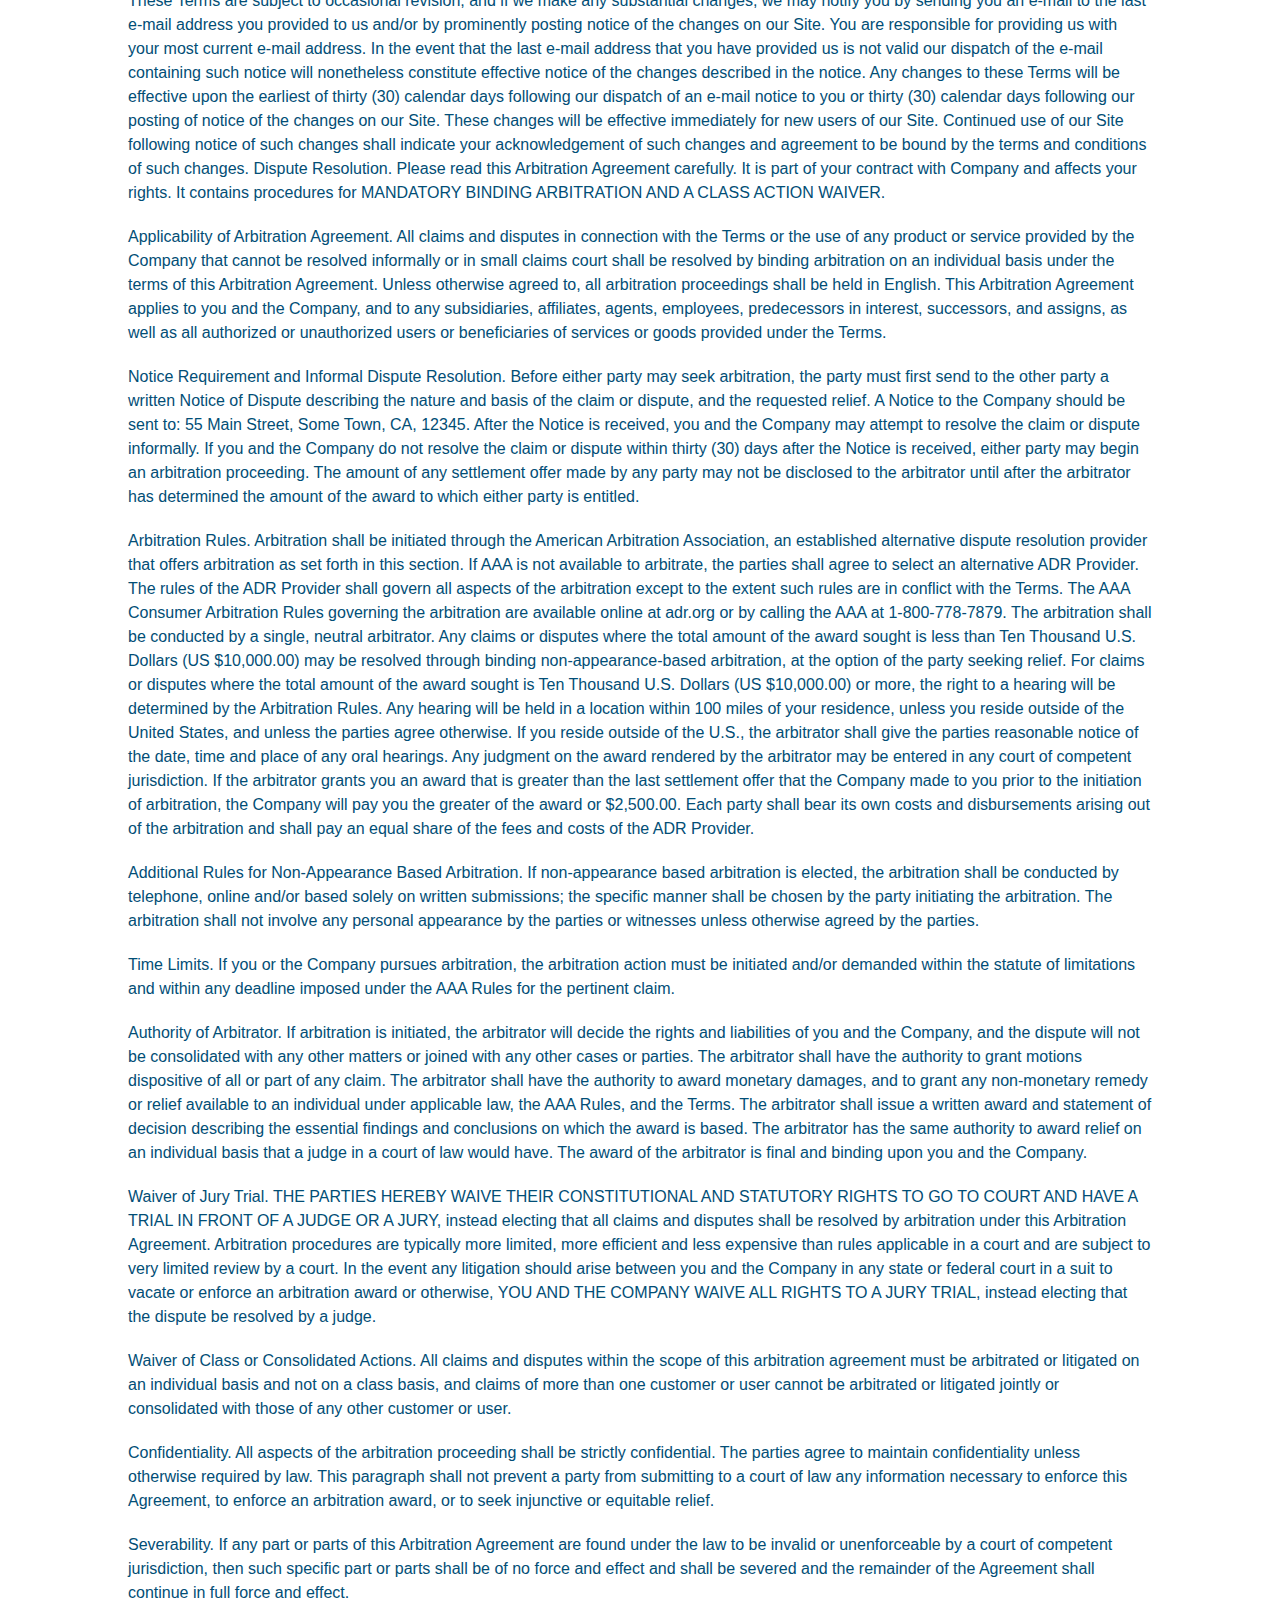
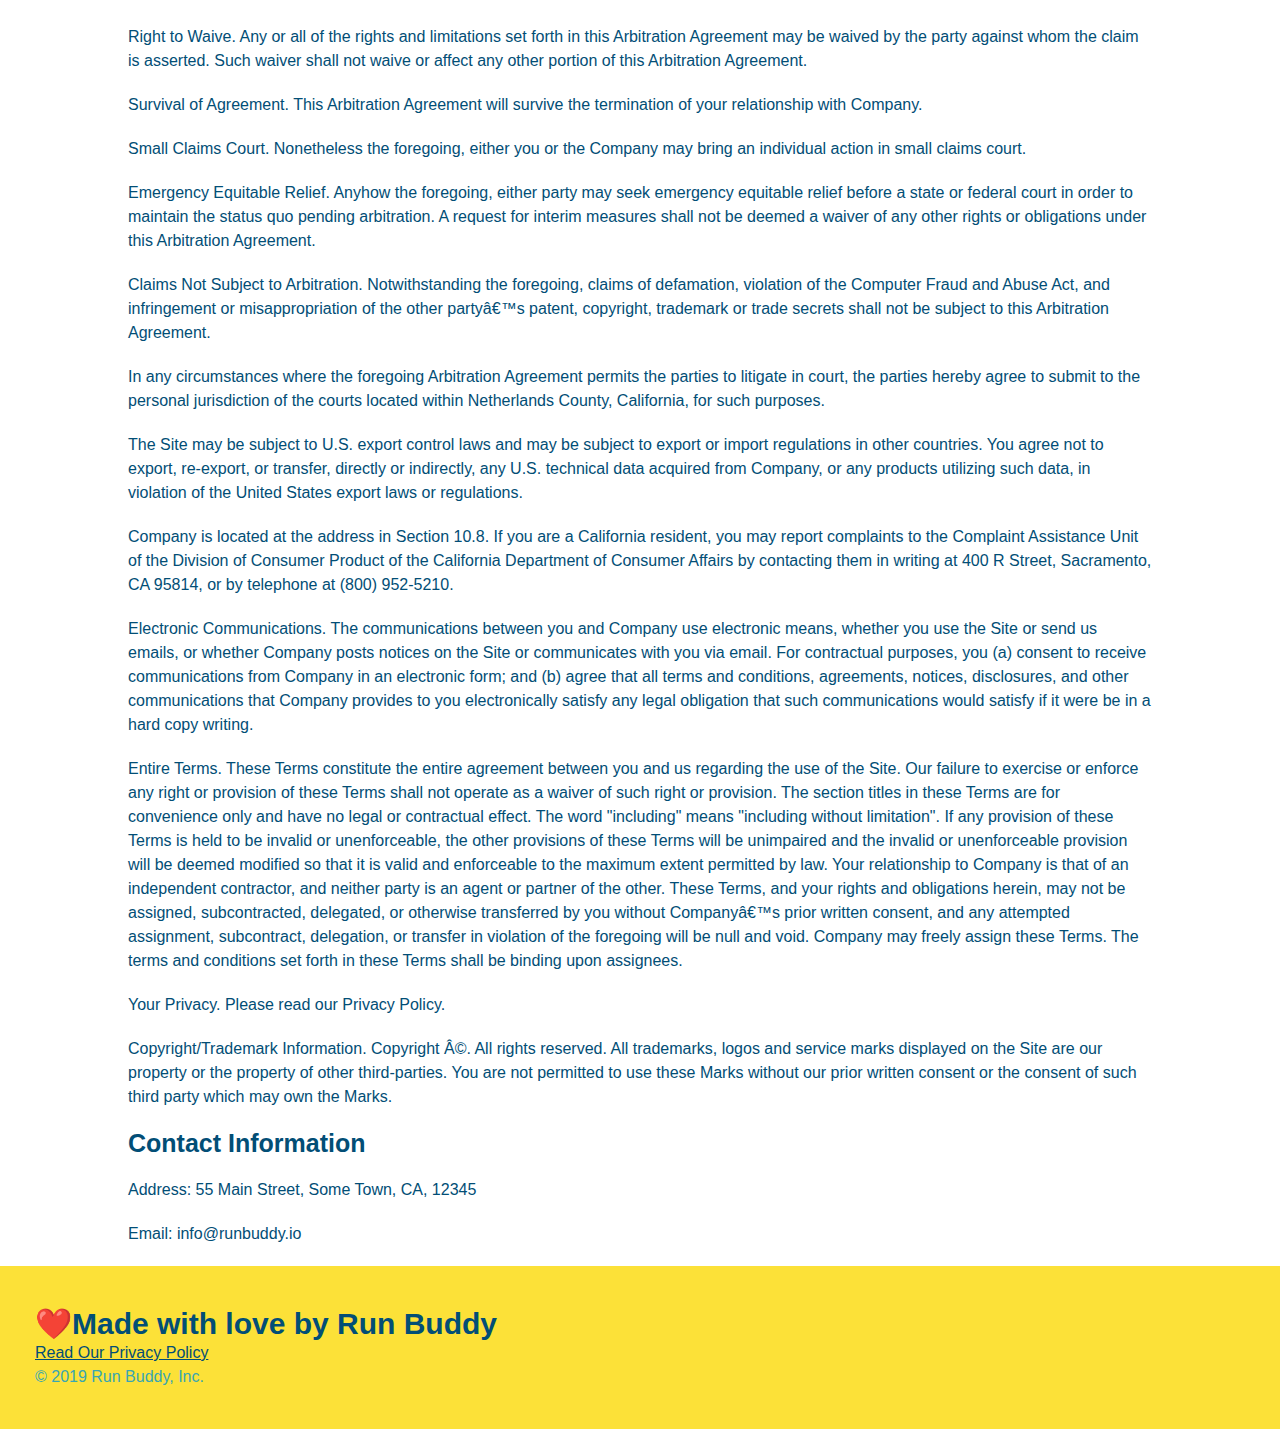
==== commit 6f731464: "Adding Media Query" ====
--- a/privacy-policy.html
+++ b/privacy-policy.html
@@ -1,6 +1,7 @@
 <!DOCTYPE html>
 <html lang="en">
   <head>
+    <meta name="viewpoint" content="width=device-width", initial-scale=1.0 />
     <link rel="stylesheet" href="./assets/style.css" />
     <link rel="stylesheet" href="./assets/secondary-style.css" />
     <meta charset="UTF-8" />
--- a/assets/style.css
+++ b/assets/style.css
@@ -15,14 +15,16 @@
 header {
     padding: 20px 35px;
     background-color: #39a6b2;
+    display: flex;
+    justify-content: space-between;
+    flex-wrap: wrap;
 }
 
 header h1 {
     font-weight: bold;
+    margin: 0;
     font-size: 36px;
     color: #fce138;
-    margin: 0;
-    display: inline;
 }
 
 header a {
@@ -31,37 +33,43 @@
 }
 
 header nav {
-    float: right;
     margin: 7px 0;
 }
 
 header nav ul li {
-    display: inline;
+    display: flex;
+    flex-wrap: wrap;
+    justify-content: space-between;
+    align-items: center;
+    list-style: none;
 }
 
 header nav ul li a {
-    margin: 0 30px;
+    padding: 10 15px;
     font-weight: lighter;
-    font-size: 22px;
+    font-size: 1.55vw;
 }
 
 footer {
     background: #fce138;
     width: 100%;
     padding: 40px 35px;
+    display: flex;
+    justify-content: space-between;
+    flex-wrap: wrap;
+    flex-direction: column;
+    align-content: flex-start;
 }
 
 footer h2 {
-    display: inline;
     color: #024e76;
     font-size: 30px;
     margin: 0;
 }
 
 footer div {
-    float: right;
     line-height: 1.5;
-    text-align: right;
+    text-align: left;
 }
 
 footer a {
@@ -75,10 +83,12 @@
 /* Hero Style Start */
 .hero {
     background-image: url(../assets/images/hero-bg.jpg);
-    height: 600px;
     background-size: cover;
     background-position: center;
-    position: relative;
+    display: flex;
+    justify-content: center;
+    flex-wrap: wrap;
+    align-items: flex-start;
 }
 
 
@@ -87,12 +97,10 @@
     border: 3px solid #024e76;
     background-color: #fce138;
     padding: 20px;
-    width: 500px;
-    color: #024e76;
-    position: absolute;
-    bottom: 120px;
-    right: 140px;
-}
+    color: #024e76;
+    width: 40%;
+    margin: 3.5%;
+    }
     
 .hero-form h3 {
     font-size: 24px;
@@ -101,6 +109,21 @@
 
 .hero-form p {
     margin: 5px 0 15px 0;
+}
+
+.hero-cta {
+    width: 35%;
+    text-align: right;
+    margin: 3.5%;
+    color: #fff;
+    font-size: 18px;
+    line-height: 1.2;
+}
+
+.hero-cta h2 {
+    font-style: italic;
+    font-size: 55px;
+    color: #fce138;
 }
 
 .form-input {
@@ -127,9 +150,7 @@
 /*Hero Form Box Ends */
 /* Hero Style End */
 
-.intro {
-    text-align: center;
-}
+
 
 .intro h2 {
     font-size: 55px;
@@ -150,20 +171,21 @@
 .intro p {
     /*add this along side your other decalrations*/
     margin: 0 auto;
+    text-align: center;
 }
 
 .steps {
+    background: #fce138;
+}
+
+.section-title {
+    font-size: 48px;
+    border-bottom: 3px solid;
+    color: #024e76;
+    padding-bottom: 20px;
     text-align: center;
-    background: #fce138;
-}
-
-.section-title {
-    font-size: 55px;
-    display: inline-block;
-    padding: 0 100px 20px 100px;
-    border-bottom: 3px solid;
-    margin-bottom: 35px;
-     color: #024e76;
+    margin: 0 auto 35px auto;
+    width: 50%;
     }
 
 .primary-border {
@@ -174,51 +196,75 @@
     border-color: #39a6b2;
 }
 
-.steps div {
-    margin-bottom: 80px;
-}
-
-.steps img {
-    width: 15%;
-    margin: 10px 0;
-}
-
-.steps h3 {
+.step h3 {
     color: #024e76;
     font-size: 46px;
-    margin-top: 10px;
-}
-
-.steps p {
+    flex: 1 30%;
+}
+
+.step-text p {
     color: #39a6b2;
-    font-size: 23px;
-}
-
-.steps span {
-    font-size: 38px;
+    font-size: 18px;
+}
+
+.step-text h4 {
+    font-size: 26px;
+    line-height: 1.5;
+    color: #024e76;
+}
+
+.step-text {
+    flex: 12;
+}
+
+.step {
+    margin:  50px auto;
+    padding-bottom: 50px;
+    width: 80%;
+    border-bottom: 1px solid #39a6b2;
+    display: flex;
+    align-items: center;
+    justify-content: space-between;
+}
+
+.step-info {
+    flex: 2 70%;
+    display: flex;
+    flex-wrap: wrap;
+    align-items: center;
+}
+
+.step-img {
+    flex: 1 12%;
+    margin-right: 20px;
+}
+
+.step-img img {
+max-width: 100%;
 }
 
 .trainers {
-    text-align: center;
+    width: 100%;
+    margin: 0 auto;
+    display: flex;
+    flex-wrap: wrap;
+    justify-content: space-between;
 }
 
 .trainer {
-    width: 900px;
-    margin: 0 auto 30px auto;
+    margin: 20px;
     background: #024e76;
     color: #fce138;
-    overflow: auto;
+    flex: 1;
 }
 
 .trainer img {
-    width: 35%;
-    float: left;
+    width: 100%;
 }
 
 .trainer-bio {
-    padding: 35px;
-    float: left;
-    width: 65%;
+    padding: 25px;
+    line-height: 1.3;
 }
 
 .text-left {
@@ -230,24 +276,21 @@
 }
 
 .trainer-bio h3 {
-    font-size: 32px;
-    margin-bottom: 8px;
+    font-size: 28px;
   }
  
 .trainer-bio h4 {
     font-weight: lighter;
-    font-size: 26px;
-    margin-bottom: 25px;
+    font-size: 22px;
+    margin-bottom: 15px;
   }
   
 .trainer-bio p {
     font-size: 17px;
-    line-height: 1.3;
   }
 
   /*REACH OUT STYLES START*/
 .contact {
-      text-align: center;
       background: #024e76;
   } 
   
@@ -255,17 +298,17 @@
       color: #fce138;
   }
 
+  .contact-info {
+      display: flex;
+      justify-content: space-between;
+      flex-wrap: wrap;
+  }
+
 .contact-info iframe {
-      width: 400px;
-      height: 400px;
+       height: 400px;
   }
 
 .contact-info div {
-      width: 410px;
-      display: inline-block;
-      vertical-align: top;
-      text-align: left;
-      margin: 30px 0 0 60px;
       color: white;
   }
 
@@ -277,14 +320,34 @@
 .contact-info p, .contact-info address {
     margin: 20px 0;
     line-height: 1.5;
-    font-size: 20px;
+    font-size: 16px;
     font-style: normal;
   }
   
 .contact-info a {
     color: #fce138;
   }
-  
+
+  .contact-form input, .contact-form textarea {
+    border: 1px solid #024e76;
+    display: block;
+    padding: 7px 15px;
+    font-size: 16px;
+    color: #024e76;
+    width: 100%;
+    margin-bottom: 15px;
+    margin-top: 5px;
+  }
+  
+  .contact-form button {
+      width: 100%;
+      border: none;
+      background: #fce138;
+      color: #024e76;
+      text-align: center;
+      padding: 15px 0;
+      font-size: 16px;
+  }
 /* REACH OUT STYLES END */
 
 .page-title {
@@ -296,4 +359,24 @@
     font-size: 42px;
     font-style: italic;
     
-}+}
+
+.flex-row {
+    display: flex;
+}
+
+/*Media Query For Smaller Desktop Screns and Smaller */
+@media screen and (max-width: 980px) {
+   
+    }
+    
+/* MEDIA QUERY FOR TABLETS AND SMALLER */
+@media screen and (max-width: 980px) {
+    
+    }
+    
+  /* MEDIA QUERY FOR MOBILE PHONES AND SMALLER */
+@media screen and (max-width: 980px) {
+
+    
+  }